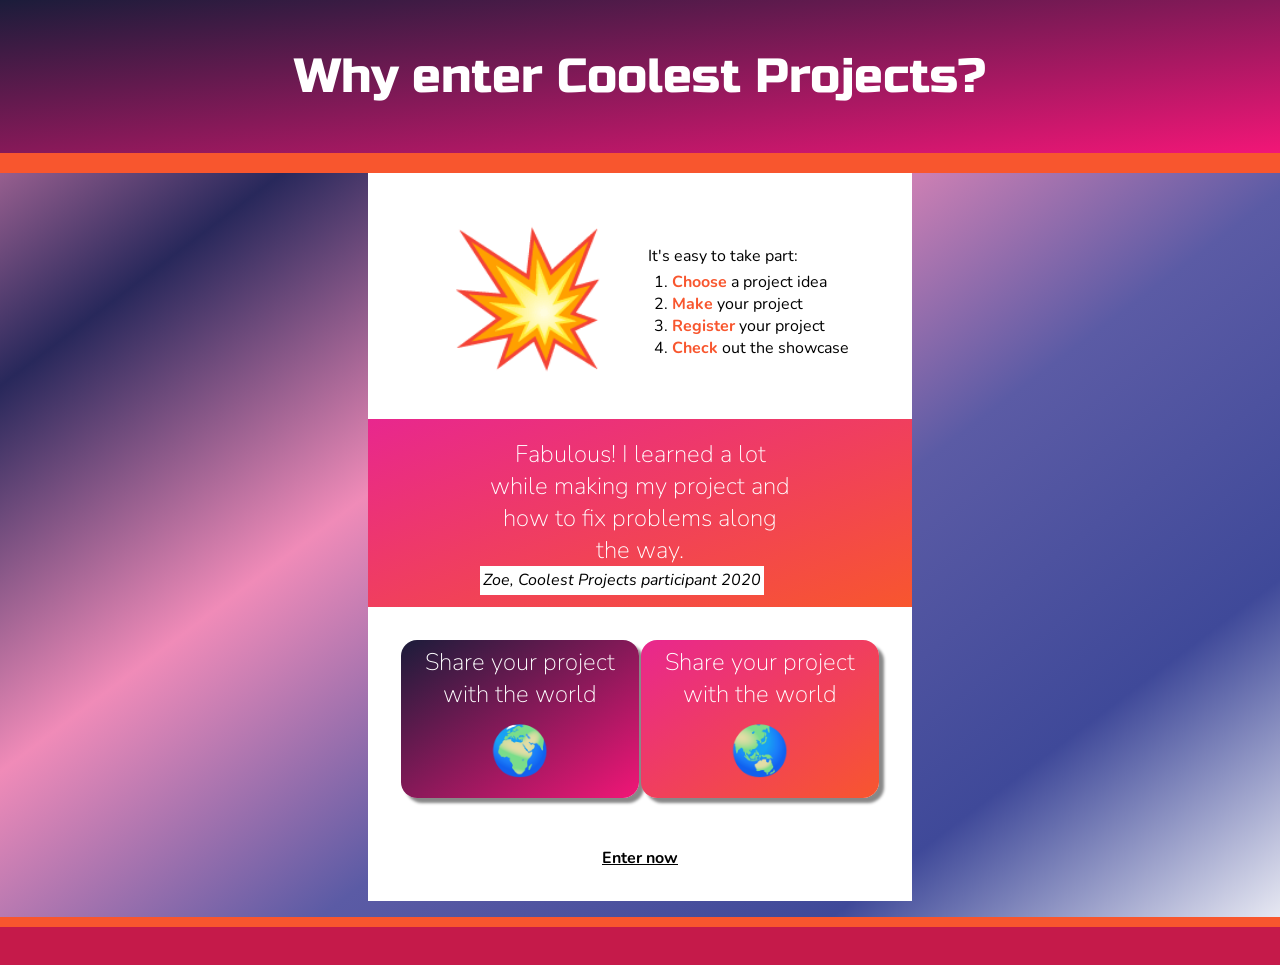
==== en/code/editor-sell-me-something-complete/index.html @ f199a6d5 "Add new CSS files for various themes with color palettes and font settings - Created sunset.css with" ====
<!DOCTYPE html>
<html lang="en">
  <head>
    <meta charset="UTF-8" />
    <meta name="viewport" content="width=device-width, initial-scale=1.0" />
    <meta http-equiv="X-UA-Compatible" content="ie=edge" />

    <!-- Title shown in web browsers-->
    <title>Coolest Projects</title>

    <!-- Import fonts from Google -->
    <link rel="preconnect" href="https://fonts.googleapis.com">
    <link rel="preconnect" href="https://fonts.gstatic.com" crossorigin>
    <link href="https://fonts.googleapis.com/css2?family=GFS+Neohellenic:ital@1&family=Nunito:ital,wght@1,900&family=Russo+One&display=swap" rel="stylesheet">
     
    <link rel="preconnect" href="https://fonts.googleapis.com">
    <link rel="preconnect" href="https://fonts.gstatic.com" crossorigin>
    <link href="https://fonts.googleapis.com/css2?family=Cairo&display=swap" rel="stylesheet">
    <!-- Include CSS style file -->

     <link href="style.css" rel="stylesheet" type="text/css" /> 
     <link href="animation.css" rel="stylesheet" type="text/css" /> 
     <link href="default.css" rel="stylesheet" type="text/css" /> 
  </head>

  <body class="gradientCP">
    <!-- The page header code goes here -->
    <header class="gradient1 border-bottom">
      <h1>Why enter Coolest Projects?</h1>

    </header>

    <!-- The main content for the web page goes between the main tags -->
    <main>
      
      <!-- A huge emoji spinning with a list to the right and wrapped -->
      
      <section class="wrap ">
        <p class="spinme hugefont">💥</p>
        
        <div>
          <p>It's easy to take part:</p>
        <ol>
          <li><strong>Choose</strong> a project idea</li>
          <li><strong>Make</strong> your project</li>
          <li><strong>Register</strong> your project</li>
          <li><strong>Check</strong> out the showcase</li>
        </ol>
        </div>
      </section>
        
      <!-- A block quote with a gradient background-->
        
      <section class="wrap gradient2">
          <div class="wide">
            <blockquote>Fabulous! I learned a lot while making my project and how to fix problems along the way.</blockquote>
            <cite>Zoe, Coolest Projects participant 2020</cite>
          </div>
          
      </section>  
      
      
      <!-- Two flip cards -->
      
      <section class="wrap">
        <div class="card">
          <div class="card-content">
            <div class="card-face ycenter rounded purple gradient1 shadow">
              <h2>Share your project with the world</h2>
              <p class="bigfont">🌍️</p>
            </div>
            <div class="card-face ycenter rounded flipme gradient2 shadow">
              <p class="bigfont">🔗</p>
              <p>COOLESTPROJECTS.ORG</p>
            </div>
          </div>
        </div>
        
        <div class="card">
          <div class="card-content">
            <div class="card-face ycenter rounded purple gradient2 shadow">
              <h2>Share your project with the world</h2>
              <p class="bigfont">🌏️</p>
            </div>
            <div class="card-face ycenter rounded flipme gradient1 shadow">
              <p class="bigfont">#️️️</p>
              <p>#COOLESTPROJECTS</p>
            </div>
          </div>
        </div>
      </section>
      
      <!-- A link to the coolest projects website -->
      
      <section class="xcenter">
        <a class="bounceme" href="https://www.coolestprojects.org" target="_blank">Enter now</a>
      </section>

    </main>
    
    <!-- Footer with colour styling but not text -->
    
    <footer class="secondary border-top">
      
    </footer>

  </body>
</html>
---- en/code/editor-sell-me-something-complete/style.css ----
/* Colour pairings */

.primary {
  background: var(--primary);
  color: var(--onprimary);
}

.secondary {
  background: var(--secondary);
  color: var(--onsecondary);
}

.tertiary {
  background: var(--tertiary);
  color: var(--ontertiary);
}


/* Apply everywhere */

* {
  margin: 0rem;
  padding: 0rem;
  box-sizing: border-box; /* Padding and border don't make a box bigger */
}

html,
body {
  width: 100%;
  margin: 0rem auto;
  background: var(--page);
  color: var(--onpage);
  font: var(--body-font);
  min-height: 100vh; /* Make the content fill the page so the footer is at the bottom */
  display: flex;
  flex-direction: column;
  justify-content: space-between;
}

/* add a background image to body */

body {
  /*background-image: url('name.jpg');*/
}

/* The main content of the page between the header and footer */
main {
  background: var(--primary); /* Colour the background */
  color: var(--onprimary); /* Colour the text */
  margin: 0 auto; /* Center if the browser is really wide */
  min-width: 25rem; /* Don't let the content get too narrow */
  max-width: 70rem; /*  Don't let the content get too wide */
  padding: 0;
  padding-top: 0.5rem; /* Padding at the top */
  margin-bottom: 1em; /* Gap before the footer */
}

/* Header and footer element styles */

header,
footer {
  text-align: center;
  width: 100%; /* Fill the full width of the window */
  margin: 0; /* Remove the default margin */
  min-height: 3rem;
  padding-top: 1rem;
  padding-bottom: 1rem;
}

/* Section styles */

section {
  padding: 1rem 2rem;
  margin: 1rem auto;
}

/* Border styles */

.border-bottom {
  border-bottom: 20px solid var(--detail); /* Add a solid */
}

.border-top {
  border-top: 10px solid var(--detail2); /* Add a solid line above the footer */
}

/* Add a transparent effect */

.transparent {
  opacity: 0.95;
}

/* Styles just for h1 elements */

h1 {
  font: var(--header-font); /* Font style stored in the header-font variable */
  padding: 2rem;
  margin: 0; /* Center if the browser is really wide */
}

/* Styles just for h2 elements */

h2 {
  font: var(--title-font); /* Font style stored in the title-font variable */
}

/* Highlight key words in bold and apply an alternative text colour */

strong {
  color: var(--detail2); /* Text colour stored in the caption variable */
  font-weight: bold; /* Makes text weight stronger than the default*/
}

/* Style for ordered and unordered lists */

ol,
ul {
  text-align: left;
  padding-left: 2rem;
}

/* Padding around paragraphs */

p {
  padding: 0.25rem 0.5rem;
}

/* Style for links */

a:link,
a:visited {
  font-weight: bold;
  color: inherit; /* Use the colour of the parent element */
}

.xcenter {
  text-align: center;
}

.ycenter {
  display: flex;
  justify-content: center;
  flex-flow: column;
}

/* Styles just for the .wrap class */

.wrap {
  /* Make content wrap over mutiple rows */
  display: flex;
  flex-wrap: wrap;
  justify-content: center;
  align-items: center;
  box-sizing: border-box;
}

/* For creating fancy boxes */

.dashed-border {
  border: 0.25rem dashed var(--detail2);
}

.solid-border {
  border: 0.25rem solid var(--detail2);
}

/* Styles for the div tags that are inside a .wrap class */

.wrap > div {
  width: 14rem;
  padding: 0rem;
}

/* Styles for the img tags that are inside a .wrap class */

.wrap > img {
  width: 14rem;
  display: block;
  padding: 0rem;
}

/* Styles for the p tags that are inside a .wrap class */

.wrap > p,
.wrap > span {
  width: 14rem;
  display: block;
  padding: 0rem;
}

/* Specific styles for this project */

.bigfont {
  font-size: 3rem;
}

.hugefont {
  /* Used to make a large emoji */
  font-size: 8rem;
  text-align: center;
  padding: 1rem;
}

.wrap .narrow {
  width: 10rem;
}

.wrap .wide {
  width: 20rem;
}

blockquote {
  font: var(--quote-font);
  color: var(--ontertiary);
  text-align: center;
  padding: 0.2rem;
  max-width: 25rem;
}

cite {
  color: var(--onprimary);
  background-color: var(--primary);
  font-size: normal;
  padding: 0.2rem;
}

/* Specific styles for this project */

.tile {
  height: 9.4rem;
}

.rounded {
  border-radius: 1rem;
}

.gradient1 {
  background-image: linear-gradient(
    to bottom right,
    #1b1c3a,
    #f21677
  );
  color: #ffffff;
}

.gradient2 {
  background-image: linear-gradient(
    to bottom right,
    #e8278e,
    #f8562e
  );
  color: #ffffff;
}

.gradientCP {
  background-image: linear-gradient(
    to bottom right,
    #f08bb8,
    #28285b,
    #f08bb8,
    #5b5ba5,
    #3f4999,
    #ffffff
  );
  color: #ffffff;
}

.shadow {
   box-shadow: 5px 5px 3px 0px #888888; /* right and bottom shadow size, blur, spread and colour */
   /*box-shadow: 5px 5px 4px 2px var(--detail);*/
}

.wrap .card {
  width: 15rem;
  height: 10rem;
  border: 0.1rem solid transparent;
}

.card-content {
  position: relative;
  width: 100%;
  height: 100%;
  text-align: center;
  transition: transform 1s;
  transform-style: preserve-3d;
  perspective: 60rem;
}

.card:hover .card-content {
  transform: rotateY(180deg);
}

.card-face {
  position: absolute;
  width: 100%;
  height: 100%;
  backface-visibility: hidden;
}

.card p {
  padding: 0.5rem;
}
---- en/code/editor-sell-me-something-complete/animation.css ----
.spinme {
  animation: rotate-center linear 8s infinite; /* Time taken for animation and number of repetitions */
  display: inline-block; /* Important to allow rotation */
}

@keyframes rotate-center {
  /* The spin me animation code */
  0% {
    /* Rotate from 0 to 360 degrees */
    transform: rotate(0);
  }
  100% {
    transform: rotate(360deg);
  }
}

.bounceme {
  animation: bounce ease 2s infinite; /* runs the 'bounce' animation with ease timing (slow start and end) over two seconds. Runs the animation forever. */
  display: inline-block;
}

@keyframes bounce {
  /* The bounce animation code */
  0% {
    transform: scale(1, 1) translateY(0); /* Starting position and actual size */
  }
  10% {
    transform: scale(1.1, 0.9) translateY(0); /* Grow width and shrink height for pre bounce squash effect */
  }
  30% {
    transform: scale(1, 1) translateY(-1rem); /* Return to actual size and move emoji up from current position */
  }
  50% {
    transform: scale(1, 1) translateY(0); /* Move emoji back to starting position */
  }
}

.scaleme {
  animation: scale ease 2s infinite; /* runs the 'scale' animation with ease timing (slow start and end) over a two second interval. Runs the animation forever. */
  display: inline-block;
}

@keyframes scale {
  /* The twinkle animation code */
  0% {
    transform: scale(1, 1);
  }
  20% {
    transform: scale(1.05, 1.05);
  }
  40% {
    transform: scale(1.1, 1.1);
  }
  60% {
    transform: scale(1.05, 1.05);
  }
  80% {
    transform: scale(1, 1);
  }
}

.rollmeleft {
  animation: rollleft ease 8s 1;
  display: inline-block;
}

@keyframes rollleft {
  /* The roll animation code */
  from {
    transform: translate(-60vw) rotate(0deg);
    transform-origin: center;
  }

  to {
    transform: translate(0vw) rotate(360deg);
    transform-origin: center;
  }
}

.rollmeright {
  animation: rollright ease 8s 1;
  display: inline-block;
}

@keyframes rollright {
  /* The roll animation code */
  from {
    transform: translate(60vw) rotate(360deg);
    transform-origin: center;
  }

  to {
    transform: translate(0vw) rotate(00deg);
    transform-origin: center;
  }
}

.flipme {
  transform: rotateY(180deg);
}
---- en/code/editor-sell-me-something-complete/default.css ----
/* Set up colour palette and fonts using variables */

:root {
  --primary: #ffffff;
  --secondary: #c51a4a;
  --tertiary: #6cc04a;
  --page: #000000;
  --onprimary: #000000;
  --onsecondary: #ffffff;
  --ontertiary: #ffffff;
  --onpage: #000000;
  --detail: #f8562e;
  --detail2: #f8562e;

  --body-font: 1rem 'Nunito', sans-serif;
  --header-font: lighter 3rem 'Russo One', sans-serif;
  --title-font: lighter 1.5rem 'Nunito', sans-serif;
  --quote-font: lighter 1.5rem 'Nunito', sans-serif;
}
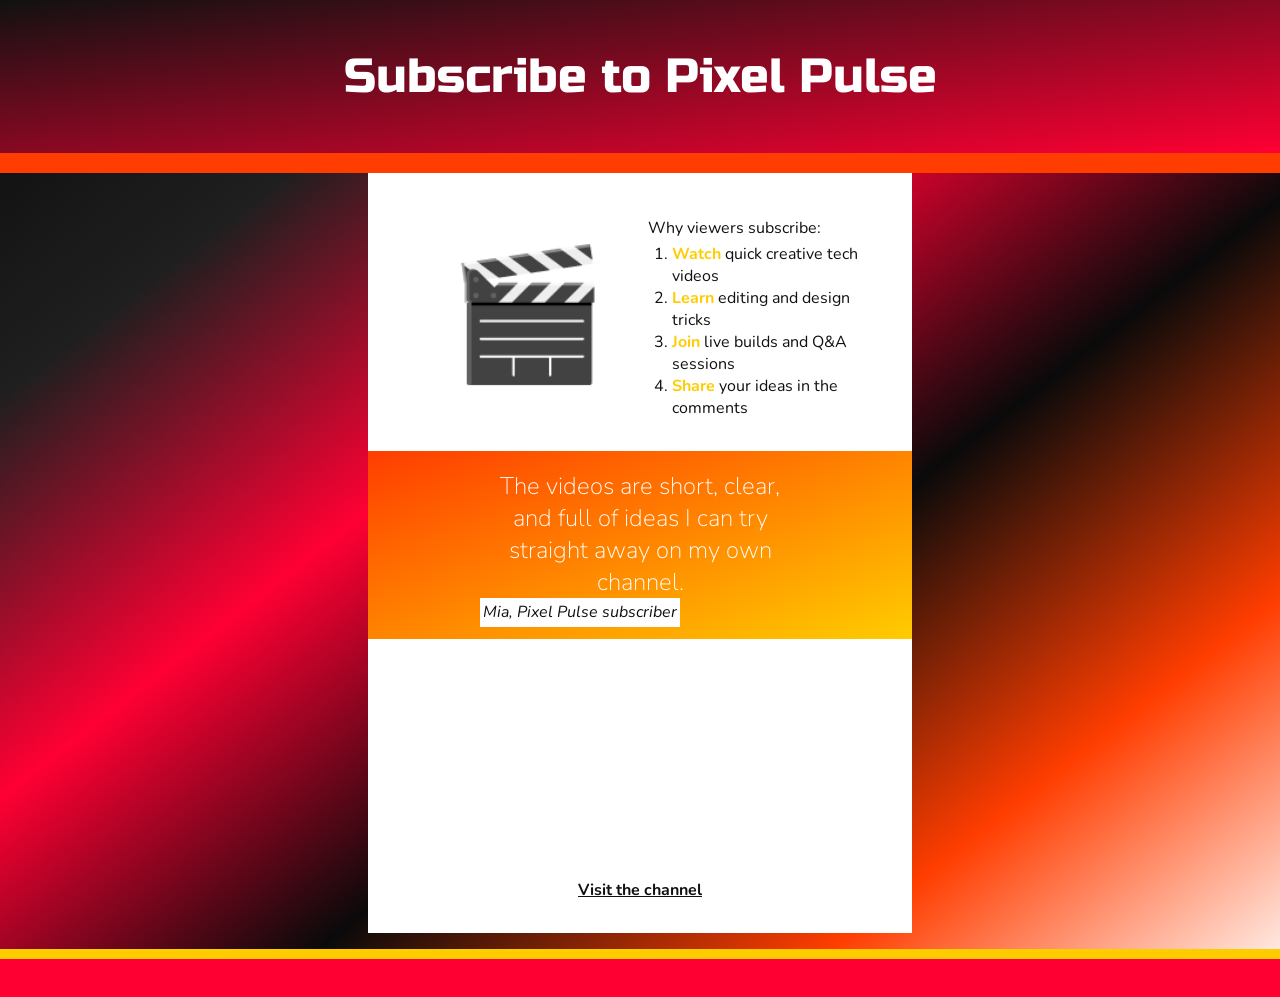
==== commit 216807fa: "rejig content theme" ====
--- a/en/code/editor-sell-me-something-complete/index.html
+++ b/en/code/editor-sell-me-something-complete/index.html
@@ -6,7 +6,7 @@
     <meta http-equiv="X-UA-Compatible" content="ie=edge" />
 
     <!-- Title shown in web browsers-->
-    <title>Coolest Projects</title>
+    <title>Pixel Pulse Channel</title>
 
     <!-- Import fonts from Google -->
     <link rel="preconnect" href="https://fonts.googleapis.com">
@@ -26,7 +26,7 @@
   <body class="gradientCP">
     <!-- The page header code goes here -->
     <header class="gradient1 border-bottom">
-      <h1>Why enter Coolest Projects?</h1>
+      <h1>Subscribe to Pixel Pulse</h1>
 
     </header>
 
@@ -36,16 +36,16 @@
       <!-- A huge emoji spinning with a list to the right and wrapped -->
       
       <section class="wrap ">
-        <p class="spinme hugefont">💥</p>
+        <p class="spinme hugefont">🎬</p>
         
         <div>
-          <p>It's easy to take part:</p>
-        <ol>
-          <li><strong>Choose</strong> a project idea</li>
-          <li><strong>Make</strong> your project</li>
-          <li><strong>Register</strong> your project</li>
-          <li><strong>Check</strong> out the showcase</li>
-        </ol>
+          <p>Why viewers subscribe:</p>
+        <ol>
+          <li><strong>Watch</strong> quick creative tech videos</li>
+          <li><strong>Learn</strong> editing and design tricks</li>
+          <li><strong>Join</strong> live builds and Q&amp;A sessions</li>
+          <li><strong>Share</strong> your ideas in the comments</li>
+        </ol>
         </div>
       </section>
         
@@ -53,8 +53,8 @@
         
       <section class="wrap gradient2">
           <div class="wide">
-            <blockquote>Fabulous! I learned a lot while making my project and how to fix problems along the way.</blockquote>
-            <cite>Zoe, Coolest Projects participant 2020</cite>
+            <blockquote>The videos are short, clear, and full of ideas I can try straight away on my own channel.</blockquote>
+            <cite>Mia, Pixel Pulse subscriber</cite>
           </div>
           
       </section>  
@@ -66,34 +66,34 @@
         <div class="card">
           <div class="card-content">
             <div class="card-face ycenter rounded purple gradient1 shadow">
-              <h2>Share your project with the world</h2>
-              <p class="bigfont">🌍️</p>
-            </div>
-            <div class="card-face ycenter rounded flipme gradient2 shadow">
-              <p class="bigfont">🔗</p>
-              <p>COOLESTPROJECTS.ORG</p>
-            </div>
+              <h2>Fresh videos every week</h2>
+              <p class="bigfont">▶️</p>
+            </div>
+            <div class="card-face ycenter rounded flipme gradient2 shadow">
+              <p class="bigfont">📅</p>
+              <p>NEW UPLOADS EVERY FRIDAY</p>
+            </div>
           </div>
         </div>
         
         <div class="card">
           <div class="card-content">
             <div class="card-face ycenter rounded purple gradient2 shadow">
-              <h2>Share your project with the world</h2>
-              <p class="bigfont">🌏️</p>
-            </div>
-            <div class="card-face ycenter rounded flipme gradient1 shadow">
-              <p class="bigfont">#️️️</p>
-              <p>#COOLESTPROJECTS</p>
-            </div>
+              <h2>More than just tutorials</h2>
+              <p class="bigfont">🔔</p>
+            </div>
+            <div class="card-face ycenter rounded flipme gradient1 shadow">
+              <p class="bigfont">🎥</p>
+              <p>SHORTS, LIVESTREAMS, AND CHALLENGES</p>
+            </div>
           </div>
         </div>
       </section>
       
-      <!-- A link to the coolest projects website -->
+      <!-- A link to the YouTube channel -->
       
       <section class="xcenter">
-        <a class="bounceme" href="https://www.coolestprojects.org" target="_blank">Enter now</a>
+        <a class="bounceme" href="https://www.youtube.com" target="_blank">Visit the channel</a>
       </section>
 
     </main>
--- a/en/code/editor-sell-me-something-complete/style.css
+++ b/en/code/editor-sell-me-something-complete/style.css
@@ -234,36 +234,36 @@
   border-radius: 1rem;
 }
 
-.gradient1 {
-  background-image: linear-gradient(
-    to bottom right,
-    #1b1c3a,
-    #f21677
-  );
-  color: #ffffff;
-}
-
-.gradient2 {
-  background-image: linear-gradient(
-    to bottom right,
-    #e8278e,
-    #f8562e
-  );
-  color: #ffffff;
-}
-
-.gradientCP {
-  background-image: linear-gradient(
-    to bottom right,
-    #f08bb8,
-    #28285b,
-    #f08bb8,
-    #5b5ba5,
-    #3f4999,
-    #ffffff
-  );
-  color: #ffffff;
-}
+.gradient1 {
+  background-image: linear-gradient(
+    to bottom right,
+    #111111,
+    #ff0033
+  );
+  color: #ffffff;
+}
+
+.gradient2 {
+  background-image: linear-gradient(
+    to bottom right,
+    #ff3d00,
+    #ffcc00
+  );
+  color: #111111;
+}
+
+.gradientCP {
+  background-image: linear-gradient(
+    to bottom right,
+    #0a0a0a,
+    #1f1f1f,
+    #ff0033,
+    #0a0a0a,
+    #ff3d00,
+    #ffffff
+  );
+  color: #ffffff;
+}
 
 .shadow {
    box-shadow: 5px 5px 3px 0px #888888; /* right and bottom shadow size, blur, spread and colour */
--- a/en/code/editor-sell-me-something-complete/default.css
+++ b/en/code/editor-sell-me-something-complete/default.css
@@ -3,18 +3,18 @@
 
 :root {
   --primary: #ffffff;
-  --secondary: #c51a4a;
-  --tertiary: #6cc04a;
-  --page: #000000;
-  --onprimary: #000000;
+  --secondary: #ff0033;
+  --tertiary: #111111;
+  --page: #0a0a0a;
+  --onprimary: #111111;
   --onsecondary: #ffffff;
   --ontertiary: #ffffff;
-  --onpage: #000000;
-  --detail: #f8562e;
-  --detail2: #f8562e;
+  --onpage: #ffffff;
+  --detail: #ff3d00;
+  --detail2: #ffcc00;
 
   --body-font: 1rem 'Nunito', sans-serif;
   --header-font: lighter 3rem 'Russo One', sans-serif;
   --title-font: lighter 1.5rem 'Nunito', sans-serif;
   --quote-font: lighter 1.5rem 'Nunito', sans-serif;
-}+}
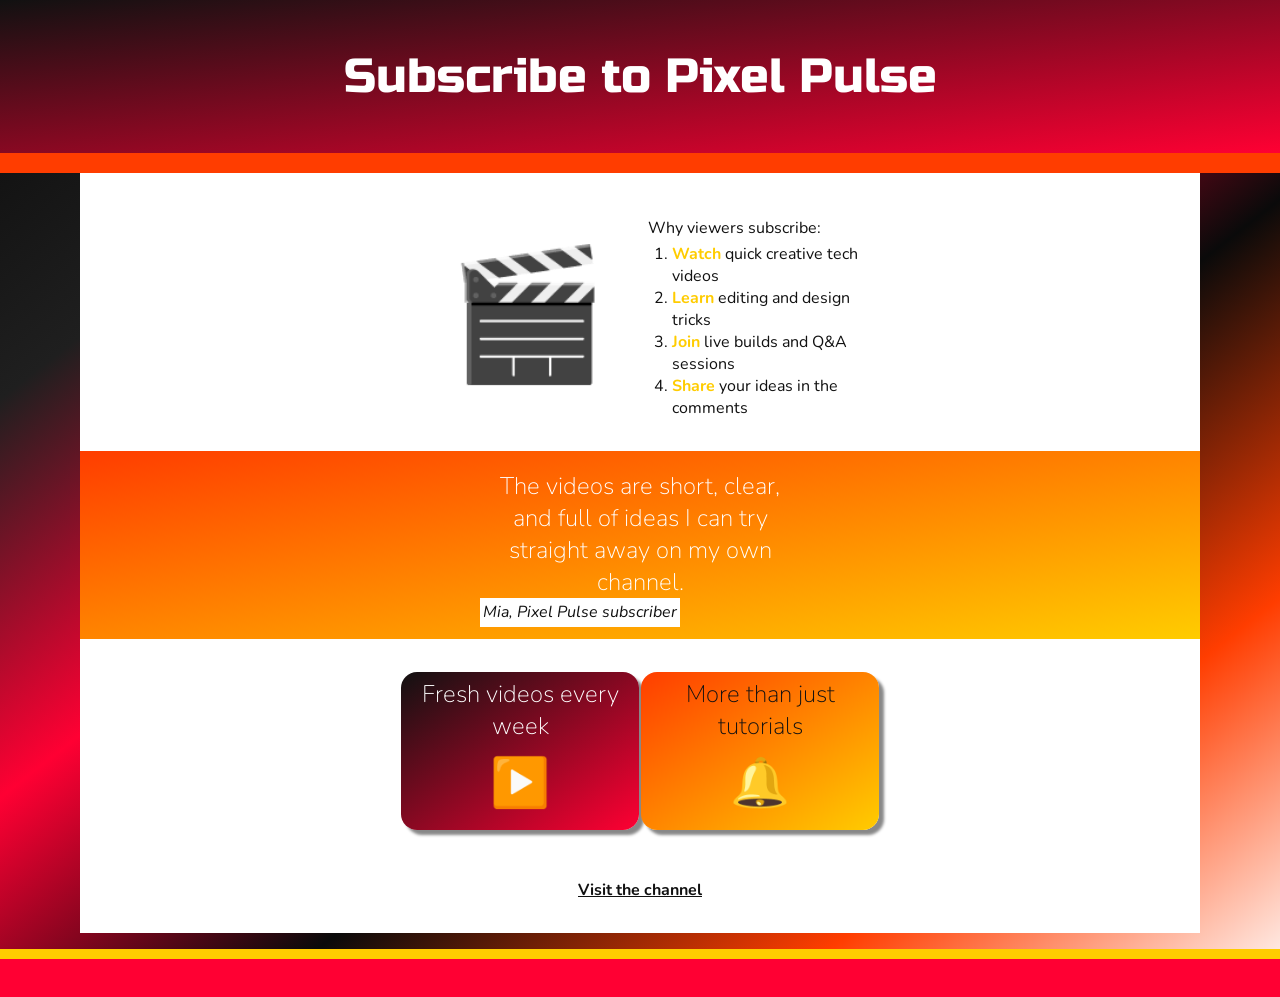
==== commit bb93eeb4: "feedback updates" ====
--- a/en/code/editor-sell-me-something-complete/index.html
+++ b/en/code/editor-sell-me-something-complete/index.html
@@ -6,16 +6,15 @@
     <meta http-equiv="X-UA-Compatible" content="ie=edge" />
 
     <!-- Title shown in web browsers-->
-    <title>Pixel Pulse Channel</title>
+    <title>My website title</title>
 
     <!-- Import fonts from Google -->
-    <link rel="preconnect" href="https://fonts.googleapis.com">
-    <link rel="preconnect" href="https://fonts.gstatic.com" crossorigin>
-    <link href="https://fonts.googleapis.com/css2?family=GFS+Neohellenic:ital@1&family=Nunito:ital,wght@1,900&family=Russo+One&display=swap" rel="stylesheet">
-     
-    <link rel="preconnect" href="https://fonts.googleapis.com">
-    <link rel="preconnect" href="https://fonts.gstatic.com" crossorigin>
-    <link href="https://fonts.googleapis.com/css2?family=Cairo&display=swap" rel="stylesheet">
+    <link rel="preconnect" href="https://fonts.googleapis.com" />
+    <link rel="preconnect" href="https://fonts.gstatic.com" crossorigin />
+    <link
+      href="https://fonts.googleapis.com/css2?family=Nunito:wght@400;700&family=Russo+One&display=swap"
+      rel="stylesheet"
+    />
     <!-- Include CSS style file -->
 
      <link href="style.css" rel="stylesheet" type="text/css" /> 
@@ -23,49 +22,39 @@
      <link href="default.css" rel="stylesheet" type="text/css" /> 
   </head>
 
-  <body class="gradientCP">
-    <!-- The page header code goes here -->
-    <header class="gradient1 border-bottom">
+  <body class="gradientCP">
+    <!-- The page header code goes here -->
+    <header class="gradient1 border-bottom">
       <h1>Subscribe to Pixel Pulse</h1>
-
-    </header>
-
-    <!-- The main content for the web page goes between the main tags -->
-    <main>
-      
-      <!-- A huge emoji spinning with a list to the right and wrapped -->
-      
-      <section class="wrap ">
+    </header>
+
+    <!-- The main content for the web page goes between the main tags -->
+    <main>
+      <section class="wrap">
         <p class="spinme hugefont">🎬</p>
-        
-        <div>
+
+        <div>
           <p>Why viewers subscribe:</p>
-        <ol>
-          <li><strong>Watch</strong> quick creative tech videos</li>
-          <li><strong>Learn</strong> editing and design tricks</li>
-          <li><strong>Join</strong> live builds and Q&amp;A sessions</li>
-          <li><strong>Share</strong> your ideas in the comments</li>
-        </ol>
-        </div>
-      </section>
-        
-      <!-- A block quote with a gradient background-->
-        
-      <section class="wrap gradient2">
-          <div class="wide">
-            <blockquote>The videos are short, clear, and full of ideas I can try straight away on my own channel.</blockquote>
-            <cite>Mia, Pixel Pulse subscriber</cite>
-          </div>
-          
-      </section>  
-      
-      
-      <!-- Two flip cards -->
-      
-      <section class="wrap">
-        <div class="card">
-          <div class="card-content">
-            <div class="card-face ycenter rounded purple gradient1 shadow">
+          <ol>
+            <li><strong>Watch</strong> quick creative tech videos</li>
+            <li><strong>Learn</strong> editing and design tricks</li>
+            <li><strong>Join</strong> live builds and Q&amp;A sessions</li>
+            <li><strong>Share</strong> your ideas in the comments</li>
+          </ol>
+        </div>
+      </section>
+
+      <section class="wrap gradient2">
+        <div class="wide">
+          <blockquote>The videos are short, clear, and full of ideas I can try straight away on my own channel.</blockquote>
+          <cite>Mia, Pixel Pulse subscriber</cite>
+        </div>
+      </section>
+
+      <section class="wrap">
+        <div class="card">
+          <div class="card-content">
+            <div class="card-face ycenter rounded gradient1 shadow">
               <h2>Fresh videos every week</h2>
               <p class="bigfont">▶️</p>
             </div>
@@ -73,12 +62,12 @@
               <p class="bigfont">📅</p>
               <p>NEW UPLOADS EVERY FRIDAY</p>
             </div>
-          </div>
-        </div>
-        
-        <div class="card">
-          <div class="card-content">
-            <div class="card-face ycenter rounded purple gradient2 shadow">
+          </div>
+        </div>
+
+        <div class="card">
+          <div class="card-content">
+            <div class="card-face ycenter rounded gradient2 shadow">
               <h2>More than just tutorials</h2>
               <p class="bigfont">🔔</p>
             </div>
@@ -86,24 +75,16 @@
               <p class="bigfont">🎥</p>
               <p>SHORTS, LIVESTREAMS, AND CHALLENGES</p>
             </div>
-          </div>
-        </div>
-      </section>
-      
-      <!-- A link to the YouTube channel -->
-      
-      <section class="xcenter">
+          </div>
+        </div>
+      </section>
+
+      <section class="xcenter">
         <a class="bounceme" href="https://www.youtube.com" target="_blank">Visit the channel</a>
-      </section>
-
-    </main>
-    
-    <!-- Footer with colour styling but not text -->
-    
-    <footer class="secondary border-top">
-      
-    </footer>
-
-  </body>
-</html>
-
+      </section>
+    </main>
+
+    <footer class="secondary border-top">
+    </footer>
+  </body>
+</html>
--- a/en/code/editor-sell-me-something-complete/style.css
+++ b/en/code/editor-sell-me-something-complete/style.css
@@ -1,239 +1,248 @@
-/* Colour pairings */
-
-.primary {
-  background: var(--primary);
-  color: var(--onprimary);
-}
-
-.secondary {
-  background: var(--secondary);
-  color: var(--onsecondary);
-}
-
-.tertiary {
-  background: var(--tertiary);
-  color: var(--ontertiary);
-}
-
-
-/* Apply everywhere */
-
-* {
-  margin: 0rem;
-  padding: 0rem;
-  box-sizing: border-box; /* Padding and border don't make a box bigger */
-}
-
-html,
-body {
-  width: 100%;
-  margin: 0rem auto;
-  background: var(--page);
-  color: var(--onpage);
-  font: var(--body-font);
-  min-height: 100vh; /* Make the content fill the page so the footer is at the bottom */
-  display: flex;
-  flex-direction: column;
-  justify-content: space-between;
-}
-
-/* add a background image to body */
-
-body {
-  /*background-image: url('name.jpg');*/
-}
-
-/* The main content of the page between the header and footer */
-main {
-  background: var(--primary); /* Colour the background */
-  color: var(--onprimary); /* Colour the text */
-  margin: 0 auto; /* Center if the browser is really wide */
-  min-width: 25rem; /* Don't let the content get too narrow */
-  max-width: 70rem; /*  Don't let the content get too wide */
-  padding: 0;
-  padding-top: 0.5rem; /* Padding at the top */
-  margin-bottom: 1em; /* Gap before the footer */
-}
-
-/* Header and footer element styles */
-
-header,
-footer {
-  text-align: center;
-  width: 100%; /* Fill the full width of the window */
-  margin: 0; /* Remove the default margin */
-  min-height: 3rem;
-  padding-top: 1rem;
-  padding-bottom: 1rem;
-}
-
-/* Section styles */
-
-section {
-  padding: 1rem 2rem;
-  margin: 1rem auto;
-}
-
-/* Border styles */
-
-.border-bottom {
-  border-bottom: 20px solid var(--detail); /* Add a solid */
-}
-
-.border-top {
-  border-top: 10px solid var(--detail2); /* Add a solid line above the footer */
-}
-
-/* Add a transparent effect */
-
-.transparent {
-  opacity: 0.95;
-}
-
-/* Styles just for h1 elements */
-
-h1 {
-  font: var(--header-font); /* Font style stored in the header-font variable */
-  padding: 2rem;
-  margin: 0; /* Center if the browser is really wide */
-}
-
-/* Styles just for h2 elements */
-
-h2 {
-  font: var(--title-font); /* Font style stored in the title-font variable */
-}
-
-/* Highlight key words in bold and apply an alternative text colour */
-
-strong {
-  color: var(--detail2); /* Text colour stored in the caption variable */
-  font-weight: bold; /* Makes text weight stronger than the default*/
-}
-
-/* Style for ordered and unordered lists */
-
-ol,
-ul {
-  text-align: left;
-  padding-left: 2rem;
-}
-
-/* Padding around paragraphs */
-
-p {
-  padding: 0.25rem 0.5rem;
-}
-
-/* Style for links */
-
-a:link,
-a:visited {
-  font-weight: bold;
-  color: inherit; /* Use the colour of the parent element */
-}
-
-.xcenter {
-  text-align: center;
-}
-
-.ycenter {
-  display: flex;
-  justify-content: center;
-  flex-flow: column;
-}
-
-/* Styles just for the .wrap class */
-
-.wrap {
-  /* Make content wrap over mutiple rows */
-  display: flex;
-  flex-wrap: wrap;
-  justify-content: center;
-  align-items: center;
-  box-sizing: border-box;
-}
-
-/* For creating fancy boxes */
-
-.dashed-border {
-  border: 0.25rem dashed var(--detail2);
-}
-
-.solid-border {
-  border: 0.25rem solid var(--detail2);
-}
-
-/* Styles for the div tags that are inside a .wrap class */
-
-.wrap > div {
-  width: 14rem;
-  padding: 0rem;
-}
-
-/* Styles for the img tags that are inside a .wrap class */
-
-.wrap > img {
-  width: 14rem;
-  display: block;
-  padding: 0rem;
-}
-
-/* Styles for the p tags that are inside a .wrap class */
-
-.wrap > p,
-.wrap > span {
-  width: 14rem;
-  display: block;
-  padding: 0rem;
-}
-
-/* Specific styles for this project */
-
-.bigfont {
-  font-size: 3rem;
-}
-
-.hugefont {
-  /* Used to make a large emoji */
-  font-size: 8rem;
-  text-align: center;
-  padding: 1rem;
-}
-
-.wrap .narrow {
-  width: 10rem;
-}
-
-.wrap .wide {
-  width: 20rem;
-}
-
-blockquote {
-  font: var(--quote-font);
-  color: var(--ontertiary);
-  text-align: center;
-  padding: 0.2rem;
-  max-width: 25rem;
-}
-
-cite {
-  color: var(--onprimary);
-  background-color: var(--primary);
-  font-size: normal;
-  padding: 0.2rem;
-}
-
-/* Specific styles for this project */
-
-.tile {
-  height: 9.4rem;
-}
-
-.rounded {
-  border-radius: 1rem;
-}
-
+/* Colour pairings */
+
+.primary {
+  background: var(--primary);
+  color: var(--onprimary);
+}
+
+.secondary {
+  background: var(--secondary);
+  color: var(--onsecondary);
+}
+
+.tertiary {
+  background: var(--tertiary);
+  color: var(--ontertiary);
+}
+
+.page {
+  background: var(--page);
+  color: var(--onpage);
+}
+
+/* Apply everywhere */
+
+* {
+  margin: 0rem;
+  padding: 0rem;
+  box-sizing: border-box; /* Padding and border don't make a box bigger */
+}
+
+html,
+body {
+  width: 100%;
+  margin: 0rem auto;
+  background: var(--page);
+  color: var(--onpage);
+  font: var(--body-font);
+  min-height: 100vh; /* Make the content fill the page so the footer is at the bottom */
+  display: flex;
+  flex-direction: column;
+  justify-content: space-between;
+}
+
+/* add a background image to body */
+
+body {
+  /*background-image: url('name.jpg');*/ /* Uncomment and change filename to add a background image */
+  /*background-repeat: repeat;*/ /* Make the image repeat */
+  /*background-size: cover;*/ /* Make the image cover the whole container */
+}
+
+/* The main content of the page between the header and footer */
+main {
+  background: var(--primary); /* Colour the background */
+  color: var(--onprimary); /* Colour the text */
+  margin: 0 auto; /* Center if the browser is really wide */
+  width: 100%; /* Let the content fill the available space */
+  min-width: 0; /* Allow the layout to shrink inside embeds */
+  max-width: 70rem; /*  Don't let the content get too wide */
+  padding: 0;
+  padding-top: 0.5rem; /* Padding at the top */
+  margin-bottom: 1em; /* Gap before the footer */
+}
+
+/* Header and footer element styles */
+
+header,
+footer {
+  text-align: center;
+  width: 100%; /* Fill the full width of the window */
+  margin: 0; /* Remove the default margin */
+  min-height: 3rem;
+  padding-top: 1rem;
+  padding-bottom: 1rem;
+}
+
+/* Section styles */
+
+section {
+  padding: 1rem; /* Keep enough space without forcing overflow */
+  margin: 1rem auto;
+}
+
+/* Border styles */
+
+.border-bottom {
+  border-bottom: 20px solid var(--detail); /* Add a solid */
+}
+
+.border-top {
+  border-top: 10px solid var(--detail2); /* Add a solid line above the footer */
+}
+
+/* Add a transparent effect */
+
+.transparent {
+  opacity: 0.95;
+}
+
+/* Styles just for h1 elements */
+
+h1 {
+  font: var(--header-font); /* Font style stored in the header-font variable */
+  padding: 2rem;
+  margin: 0; /* Center if the browser is really wide */
+}
+
+/* Styles just for h2 elements */
+
+h2 {
+  font: var(--title-font); /* Font style stored in the title-font variable */
+}
+
+/* Highlight key words in bold and apply an alternative text colour */
+
+strong {
+  color: var(--detail2); /* Text colour stored in the caption variable */
+  font-weight: bold; /* Makes text weight stronger than the default*/
+}
+
+/* Style for ordered and unordered lists */
+
+ol,
+ul {
+  display: inline-block;
+  text-align: left;
+  padding-left: 2rem;
+}
+
+/* Padding around paragraphs */
+
+p {
+  padding: 0.25rem 0.5rem;
+}
+
+/* Style for links */
+
+a:link,
+a:visited {
+  font-weight: bold;
+  color: inherit; /* Use the colour of the parent element */
+}
+
+.xcenter {
+  text-align: center;
+}
+
+.ycenter {
+  display: flex;
+  justify-content: center;
+  flex-flow: column;
+}
+
+/* Styles just for the .wrap class */
+
+.wrap {
+  /* Make content wrap over mutiple rows */
+  display: flex;
+  flex-wrap: wrap;
+  justify-content: center;
+  align-items: center;
+  box-sizing: border-box;
+  gap: 0rem 0rem; /* horizontal and vertical gap */
+}
+
+/* For creating fancy boxes */
+
+.dashed-border {
+  border: 0.25rem dashed var(--detail2);
+}
+
+.solid-border {
+  border: 0.25rem solid var(--detail2);
+}
+
+/* Styles for the div tags that are inside a .wrap class */
+
+.wrap > div {
+  width: min(14rem, 100%); /* Keep wrapped blocks inside narrow embeds */
+  padding: 0rem;
+}
+
+/* Styles for the img tags that are inside a .wrap class */
+
+.wrap > img {
+  width: min(14rem, 100%); /* Let wrapped images shrink on smaller screens */
+  display: block;
+  padding: 0rem;
+}
+
+/* Styles for the p tags that are inside a .wrap class */
+
+.wrap > p,
+.wrap > span {
+  width: min(14rem, 100%); /* Let text blocks shrink instead of overflowing */
+  display: block;
+  padding: 0rem;
+}
+
+/* Specific styles for this project */
+
+.bigfont {
+  font-size: 3rem;
+}
+
+.hugefont {
+  /* Used to make a large emoji */
+  font-size: 8rem;
+  text-align: center;
+  padding: 1rem;
+}
+
+.wrap .narrow {
+  width: min(10rem, 100%); /* Keep narrow blocks responsive */
+}
+
+.wrap .wide {
+  width: min(20rem, 100%); /* Stop the quote block overflowing in embeds */
+}
+
+blockquote {
+  font: var(--quote-font);
+  color: var(--ontertiary);
+  text-align: center;
+  padding: 0.2rem;
+  max-width: 25rem;
+}
+
+cite {
+  color: var(--onprimary);
+  background-color: var(--primary);
+  font-size: normal;
+  padding: 0.2rem;
+}
+
+/* Specific styles for this project */
+
+.tile {
+  height: 9.4rem;
+}
+
+.rounded {
+  border-radius: 1rem;
+}
+
 .gradient1 {
   background-image: linear-gradient(
     to bottom right,
@@ -250,6 +259,42 @@
     #ffcc00
   );
   color: #111111;
+}
+
+.shadow {
+   box-shadow: 5px 5px 3px 0px #888888; /* right and bottom shadow size, blur, spread and colour */
+   /*box-shadow: 5px 5px 4px 2px var(--detail);*/
+}
+
+.wrap .card {
+  width: min(15rem, 100%); /* Keep cards responsive in narrow embeds */
+  height: 10rem;
+  border: 0.1rem solid transparent;
+}
+
+.card-content {
+  position: relative;
+  width: 100%;
+  height: 100%;
+  text-align: center;
+  transition: transform 1s;
+  transform-style: preserve-3d;
+  perspective: 60rem;
+}
+
+.card:hover .card-content {
+  transform: rotateY(180deg);
+}
+
+.card-face {
+  position: absolute;
+  width: 100%;
+  height: 100%;
+  backface-visibility: hidden;
+}
+
+.card p {
+  padding: 0.5rem;
 }
 
 .gradientCP {
@@ -264,40 +309,27 @@
   );
   color: #ffffff;
 }
+
+/* Printed photo style */
+
+.photo {
+  border: 1px solid #D0D0D0; /* Add a solid border */
+  width: 14rem;
+  height: 15rem;
+  background: #ffffff;
+  padding-top: 1rem;
+  padding-left: 1rem;
+  padding-right: 1rem;
+  padding-bottom: 3rem;
+  box-shadow: 8px 8px 10px 4px #888888; /* right and bottom shadow, blur, spread and colour */
+  transform: rotate(3deg);
+}
+
+.photo:hover {
+  transform: rotate(-3deg);
+}
+
+.hugefont:hover {
+  transform: scale(1.2);
+}
 
-.shadow {
-   box-shadow: 5px 5px 3px 0px #888888; /* right and bottom shadow size, blur, spread and colour */
-   /*box-shadow: 5px 5px 4px 2px var(--detail);*/
-}
-
-.wrap .card {
-  width: 15rem;
-  height: 10rem;
-  border: 0.1rem solid transparent;
-}
-
-.card-content {
-  position: relative;
-  width: 100%;
-  height: 100%;
-  text-align: center;
-  transition: transform 1s;
-  transform-style: preserve-3d;
-  perspective: 60rem;
-}
-
-.card:hover .card-content {
-  transform: rotateY(180deg);
-}
-
-.card-face {
-  position: absolute;
-  width: 100%;
-  height: 100%;
-  backface-visibility: hidden;
-}
-
-.card p {
-  padding: 0.5rem;
-}
-
--- a/en/code/editor-sell-me-something-complete/animation.css
+++ b/en/code/editor-sell-me-something-complete/animation.css
@@ -1,100 +1,128 @@
- .spinme {
-  animation: rotate-center linear 8s infinite; /* Time taken for animation and number of repetitions */
-  display: inline-block; /* Important to allow rotation */
-}
-
-@keyframes rotate-center {
-  /* The spin me animation code */
-  0% {
-    /* Rotate from 0 to 360 degrees */
-    transform: rotate(0);
-  }
-  100% {
-    transform: rotate(360deg);
-  }
-}
-
-.bounceme {
-  animation: bounce ease 2s infinite; /* runs the 'bounce' animation with ease timing (slow start and end) over two seconds. Runs the animation forever. */
-  display: inline-block;
-}
-
-@keyframes bounce {
-  /* The bounce animation code */
-  0% {
-    transform: scale(1, 1) translateY(0); /* Starting position and actual size */
-  }
-  10% {
-    transform: scale(1.1, 0.9) translateY(0); /* Grow width and shrink height for pre bounce squash effect */
-  }
-  30% {
-    transform: scale(1, 1) translateY(-1rem); /* Return to actual size and move emoji up from current position */
-  }
-  50% {
-    transform: scale(1, 1) translateY(0); /* Move emoji back to starting position */
-  }
-}
-
-.scaleme {
-  animation: scale ease 2s infinite; /* runs the 'scale' animation with ease timing (slow start and end) over a two second interval. Runs the animation forever. */
-  display: inline-block;
-}
-
-@keyframes scale {
-  /* The twinkle animation code */
-  0% {
-    transform: scale(1, 1);
-  }
-  20% {
-    transform: scale(1.05, 1.05);
-  }
-  40% {
-    transform: scale(1.1, 1.1);
-  }
-  60% {
-    transform: scale(1.05, 1.05);
-  }
-  80% {
-    transform: scale(1, 1);
-  }
-}
-
-.rollmeleft {
-  animation: rollleft ease 8s 1;
-  display: inline-block;
-}
-
-@keyframes rollleft {
-  /* The roll animation code */
-  from {
-    transform: translate(-60vw) rotate(0deg);
-    transform-origin: center;
-  }
-
-  to {
-    transform: translate(0vw) rotate(360deg);
-    transform-origin: center;
-  }
-}
-
-.rollmeright {
-  animation: rollright ease 8s 1;
-  display: inline-block;
-}
-
-@keyframes rollright {
-  /* The roll animation code */
-  from {
-    transform: translate(60vw) rotate(360deg);
-    transform-origin: center;
-  }
-
-  to {
-    transform: translate(0vw) rotate(00deg);
-    transform-origin: center;
-  }
-}
-
-.flipme {
-  transform: rotateY(180deg);
-}
+.spinme {
+  animation: rotate-center linear 8s infinite; /* Keep the channel emoji spinning all the time */
+  display: inline-block; /* Important to allow rotation */
+}
+
+@keyframes rotate-center {
+  /* The spin me animation code */
+  0% {
+    /* Rotate from 0 to 360 degrees */
+    transform: rotate(0);
+  }
+  100% {
+    transform: rotate(360deg);
+  }
+}
+
+.bounceme {
+  animation: bounce ease 2s infinite; /* Keep the channel link bouncing so it stands out */
+  display: inline-block;
+}
+
+@keyframes bounce {
+  /* The bounce animation code */
+  0% {
+    transform: scale(1, 1) translateY(0); /* Starting position and actual size */
+  }
+  10% {
+    transform: scale(1.1, 0.9) translateY(0); /* Grow width and shrink height for pre bounce squash effect */
+  }
+  30% {
+    transform: scale(1, 1) translateY(-1rem); /* Use a small bounce so the text stays readable */
+  }
+  50% {
+    transform: scale(1, 1) translateY(0); /* Move emoji back to starting position */
+  }
+}
+
+.scaleme {
+  animation: scale ease 2s infinite; /* Keep scaling effects looping smoothly */
+  display: inline-block;
+}
+
+@keyframes scale {
+  /* The twinkle animation code */
+  0% {
+    transform: scale(1, 1);
+  }
+  20% {
+    transform: scale(1.05, 1.05);
+  }
+  40% {
+    transform: scale(1.1, 1.1); /* Peak size for the animation */
+  }
+  60% {
+    transform: scale(1.05, 1.05); /* Shrink back down smoothly */
+  }
+  80% {
+    transform: scale(1, 1);
+  }
+}
+
+.rollmeleft {
+  animation: rollleft ease 8s 1;
+  display: inline-block;
+}
+
+@keyframes rollleft {
+  /* The roll animation code */
+  from {
+    transform: translate(-60vw) rotate(0deg); transform-origin: center; /* Rotate around the middle of the element */
+  }
+
+  to {
+    transform: translate(0vw) rotate(360deg); transform-origin: center;
+  }
+}
+
+.rollmeright {
+  animation: rollright ease 8s 1;
+  display: inline-block;
+}
+
+@keyframes rollright {
+  /* The roll animation code */
+  from {
+    transform: translate(60vw) rotate(360deg); transform-origin: center; /* Rotate around the middle of the element */
+  }
+
+  to {
+    transform: translate(0vw) rotate(00deg); transform-origin: center;
+  }
+}
+
+.movemeleft {
+  animation: moveleft ease 8s 1;
+  display: inline-block;
+}
+
+@keyframes moveleft {
+  /* The move animation code */
+  from {
+    transform: translate(-60vw);
+  }
+
+  to {
+    transform: translate(0vw);
+  }
+}
+
+.movemeright {
+  animation: moveright ease 8s 1;
+  display: inline-block;
+}
+
+@keyframes moveright {
+  /* The move animation code */
+  from {
+    transform: translate(60vw);
+  }
+
+  to {
+    transform: translate(0vw);
+  }
+}
+
+.flipme {
+  transform: rotateY(180deg);
+}
